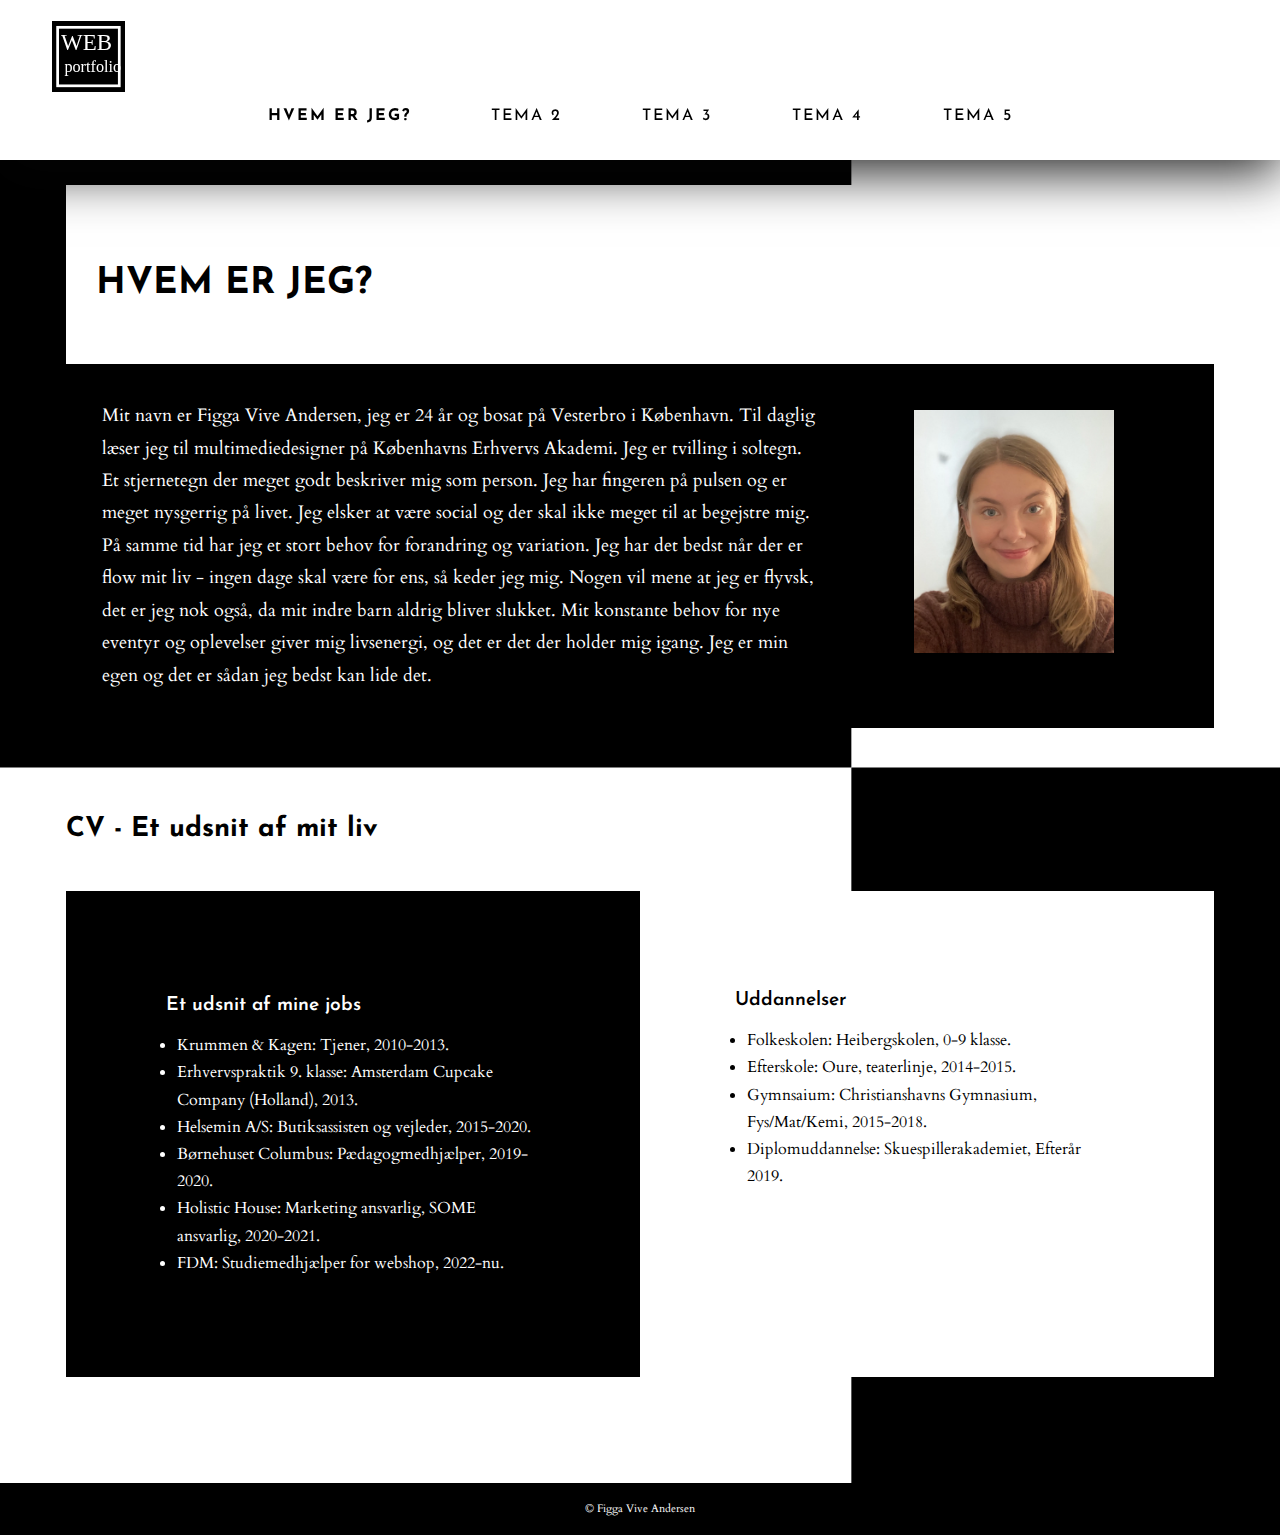
==== om.html @ 123980af "t2 side færdig og rettelser til om side" ====
<!DOCTYPE html>
<html lang="da">
  <head>
    <meta charset="UTF-8" />
    <meta http-equiv="X-UA-Compatible" content="IE=edge" />
    <meta name="viewport" content="width=device-width, initial-scale=1.0" />
    <link rel="stylesheet" href="style.css" />
    <link rel="preconnect" href="https://fonts.googleapis.com" />
    <link rel="preconnect" href="https://fonts.gstatic.com" crossorigin />
    <link href="https://fonts.googleapis.com/css2?family=Cardo:ital,wght@0,400;0,700;1,400&family=Josefin+Sans:ital,wght@0,100;0,200;0,300;0,400;0,500;0,600;0,700;1,100;1,200;1,300;1,400;1,500;1,600;1,700&display=swap" rel="stylesheet" />
    <link rel="icon" type="image/svg+xml" href="fotos/favicon.svg" />
    <title>Om mig</title>
  </head>
  <body>
    <header>
      <div class="logo">
        <a href="index.html"><img src="fotos/logo.svg" alt="" /></a>
      </div>
      <nav class="main-menu">
        <ul class="nav-links">
          <li><a href="om.html" class="current">Hvem er jeg?</a></li>
          <li><a href="t2.html">Tema 2</a></li>
          <li><a href="t3.html">Tema 3</a></li>
          <li><a href="t4.html">Tema 4</a></li>
          <li><a href="t5.html">Tema 5</a></li>
        </ul>
      </nav>
    </header>
    <main>
      <div class="border"><h1>Hvem er jeg?</h1></div>
      <div class="grid_2-1">
        <div class="col">
          <p>
            Mit navn er Figga Vive Andersen, jeg er 24 år og bosat på Vesterbro i København. Til daglig læser jeg til multimediedesigner på Københavns Erhvervs Akademi. Jeg er tvilling i soltegn. Et stjernetegn der meget godt beskriver mig som person. Jeg har fingeren på pulsen og er meget nysgerrig på livet. Jeg elsker at være social og der skal ikke meget til at begejstre mig. På samme tid har jeg et stort behov for forandring og variation. Jeg har det bedst når der er flow mit liv - ingen dage skal være for ens, så keder jeg mig. Nogen vil mene at jeg er flyvsk, det er jeg nok også, da mit indre barn aldrig bliver slukket. Mit konstante behov for nye eventyr og oplevelser giver mig livsenergi, og det er det der holder mig igang. Jeg er min egen og det er sådan jeg bedst kan lide det.
          </p>
        </div>
        <div class="selvportraet">
          <img src="fotos/selvportraet.webp" alt="Et billede af Figga Vive Andersen" />
        </div>
      </div>
      <div class="grid_1-1"><h2>CV - Et udsnit af mit liv</h2></div>
      <div class="grid_1-1">
        <div class="col1">
          <h3>Et udsnit af mine jobs</h3>
          <ul>
            <li>Krummen & Kagen: Tjener, 2010-2013.</li>
            <li>Erhvervspraktik 9. klasse: Amsterdam Cupcake Company (Holland), 2013.</li>
            <li>Helsemin A/S: Butiksassisten og vejleder, 2015-2020.</li>
            <li>Børnehuset Columbus: Pædagogmedhjælper, 2019-2020.</li>
            <li>Holistic House: Marketing ansvarlig, SOME ansvarlig, 2020-2021.</li>
            <li>FDM: Studiemedhjælper for webshop, 2022-nu.</li>
          </ul>
        </div>
        <div class="col2">
          <h3>Uddannelser</h3>
          <ul>
            <li>Folkeskolen: Heibergskolen, 0-9 klasse.</li>
            <li>Efterskole: Oure, teaterlinje, 2014-2015.</li>
            <li>Gymnsaium: Christianshavns Gymnasium, Fys/Mat/Kemi, 2015-2018.</li>
            <li>Diplomuddannelse: Skuespillerakademiet, Efterår 2019.</li>
          </ul>
        </div>
      </div>
    </main>
    <footer><p>© Figga Vive Andersen</p></footer>
    <script src="script.js"></script>
  </body>
</html>
---- style.css ----
/* GENERELT*/
* {
  all: unset;
  display: revert;
  cursor: revert;
  box-sizing: border-box;
}

img {
  max-width: 100%;
}

main {
  max-width: 1200px;
  margin: 0 auto;
  padding-inline: 1rem;
  padding: 2%;
}

body {
  min-height: 100vh;
  line-height: 1.6;
  background-image: url(fotos/test.svg);
  background-size: cover;
}

a {
  font-weight: 500;
  color: black;
  text-decoration: none;
  font-family: "Josefin Sans", sans-serif;
  letter-spacing: 2px;
  text-transform: uppercase;
  transition: all 0.3s ease 0s;
}

a:hover {
  font-weight: 900;
}

a.current {
  font-weight: 900;
}

header {
  position: sticky;
  top: 0;
  gap: 20px;
  padding: 1rem 2rem;
  background-color: white;
  box-shadow: 0 12px 50px 0 #040404e1;
}
header .logo {
  text-align: left;
  margin-left: 20px;
  margin-top: 5px;
  width: 6%;
  display: inline-block;
}

header nav ul {
  display: flex;
  flex-direction: row;
  justify-content: center;
  list-style: none;
  margin: 0;
  padding: 0;
  padding-bottom: 0.4rem;
  overflow-x: auto;
  gap: 80px;
  margin-bottom: 0.5rem;
}

footer {
  padding-block: 1rem;
  color: white;
  position: sticky;
  top: 100vh;
  background-color: black;
  margin-top: 40px;
}

footer p {
  text-align: center;
  max-width: none;
  font-family: "Cardo", serif;
  font-size: 0.7rem;
}

p {
  font-size: 18px;
  font-family: "Cardo", serif;
  color: white;
  line-height: 180%;
}
h1 {
  margin-top: 40px;
  margin-bottom: 20px;
  font-size: 2.3rem;
  font-weight: 700;
  font-family: "Josefin Sans", sans-serif;
  color: black;
  text-transform: uppercase;
}
h2 {
  margin-top: 30px;
  font-size: 1.7rem;
  font-weight: 700;
  font-family: "Josefin Sans", sans-serif;
}
h3 {
  font-size: 1.2rem;
  font-weight: 600;
  margin-bottom: 10px;
  font-family: "Josefin Sans", sans-serif;
}

/* burgermenu */

.toggle-btn {
  background: transparent;
  border: none;
  font-size: 80%;
  font-weight: 500;
  color: #edeeec;
  font-family: "Cardo", serif;
  text-transform: uppercase;
  cursor: pointer;
  letter-spacing: 3px;

  display: none;
}

@media (max-width: 600px) {
  .toggle-btn {
    display: block;
  }

  .main-menu {
    display: contents;
    text-align: right;
  }

  .main-menu .nav-links {
    display: none;
  }

  .main-menu.shown .nav-links {
    border-top: 1.5px solid #e2e5dd;
    margin-top: 5%;
    padding-top: 1rem;
    display: flex;
    flex: 1 1 100%;
    flex-flow: column;
  }
}

/* FORSIDE*/

/* OM MIG SIDE*/
.grid_2-1 {
  display: grid;
  grid-template-columns: 2fr 1fr;
  margin-bottom: 50px;
  background-color: black;
  border: black solid 36px;
}

.grid_1-1 {
  display: grid;
  grid-template-columns: 1fr 1fr;
  margin-bottom: 40px;
  margin-top: 30px;
}

.selvportraet {
  width: 200px;
  height: 95px;
}

.selvportraet img {
  margin-left: 95px;
  margin-top: 10px;
}

.col1 {
  background-color: black;
  border: solid 100px black;
}

.col1 h3 {
  color: white;
}
.col1 li {
  color: white;
}

.col2 {
  background-color: white;
  border: solid 95px white;
}

.grid_1-1 li {
  margin-left: 3%;
  line-height: 170%;
  font-family: "Cardo", serif;
}

.grid_1-1 a {
  font-family: "Cardo", serif;
}

.border {
  background-color: white;
  border: solid 30px white;
}

/* TEMA 2 SIDE*/

.t21 {
  max-width: 65ch;
  margin-right: 20px;
  background-color: white;
  border: solid 50px white;
}
.t21 p {
  color: black;
}

.t22 {
  max-width: 65ch;
  margin-right: 20px;
  background-color: black;
  border: solid 50px black;
}

.grid_1-2 {
  display: grid;
  grid-template-columns: 1fr 2fr;
  margin-top: 50px;
}

.knapweb {
  text-align: center;
  margin-bottom: 20px;
}

button {
  border: 10px solid black;
  background-color: white;
  margin-top: 20px;
  font-size: 150%;
  padding: 3%;
  cursor: pointer;
}

.knapweb a {
  font-family: "Josefin Sans", sans-serif;
  font-weight: 600;
  transition: all 0.3s ease 0s;
}

.web2 img {
  width: 92%;
  border: solid black 80px;
}

video {
  width: 94%;
  height: auto;
  aspect-ratio: 16/9;
  margin-bottom: 20px;
}
.t23 {
  margin-top: 120px;
  max-width: 40ch;
}

.t23 p {
  color: black;
}

/* TEMA 3 SIDE*/

.container {
  position: relative;
}
.container img {
  width: 50%;
}
.proto {
  position: absolute;
  top: 50%;
  left: 50%;
  transform: translate(-50%, -50%);
}
/* TEMA 4 SIDE*/
/* TEMA 5 SIDE*/
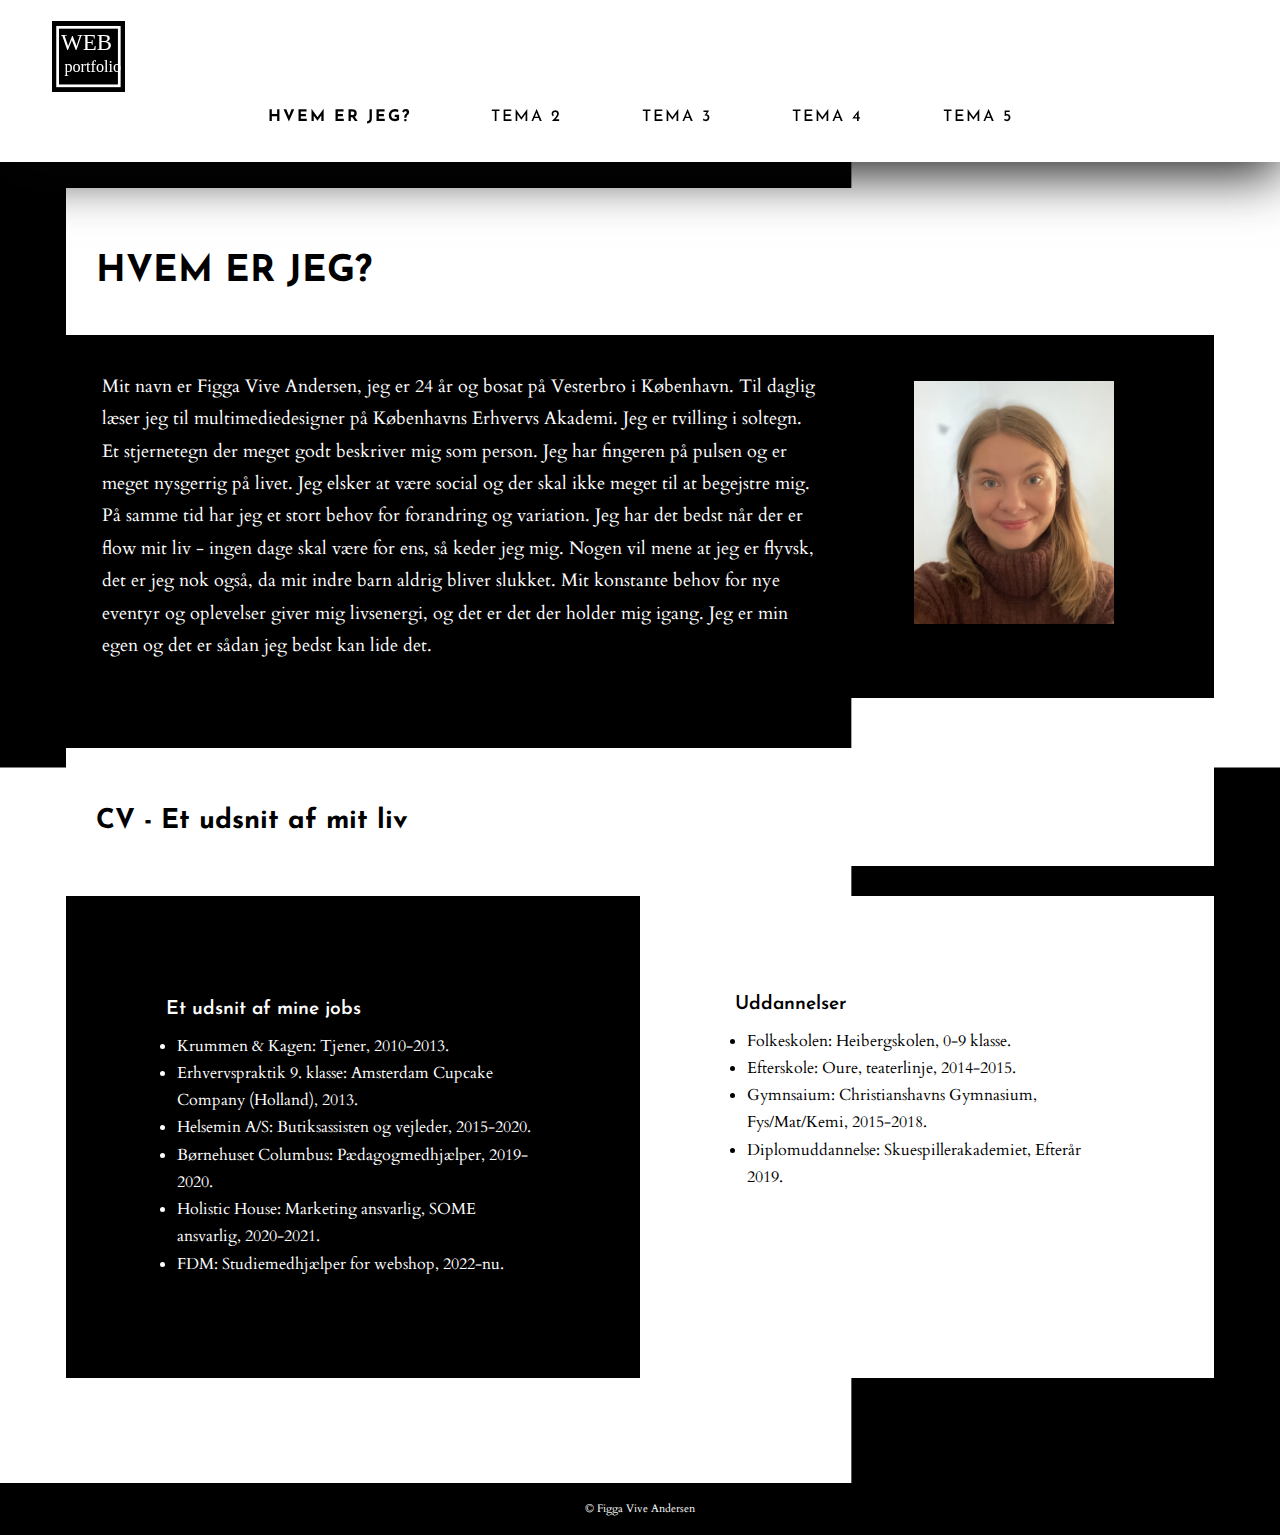
==== commit c71bd074: "tema 4 side næsten færdig" ====
--- a/om.html
+++ b/om.html
@@ -38,7 +38,7 @@
           <img src="fotos/selvportraet.webp" alt="Et billede af Figga Vive Andersen" />
         </div>
       </div>
-      <div class="grid_1-1"><h2>CV - Et udsnit af mit liv</h2></div>
+      <div class="border"><h2>CV - Et udsnit af mit liv</h2></div>
       <div class="grid_1-1">
         <div class="col1">
           <h3>Et udsnit af mine jobs</h3>
--- a/style.css
+++ b/style.css
@@ -19,9 +19,9 @@
 
 body {
   min-height: 100vh;
-  line-height: 1.6;
   background-image: url(fotos/test.svg);
   background-size: cover;
+  line-height: 170%;
 }
 
 a {
@@ -254,9 +254,8 @@
   cursor: pointer;
 }
 
-.knapweb a {
-  font-family: "Josefin Sans", sans-serif;
-  font-weight: 600;
+.knapweb a:hover {
+  font-weight: 900;
   transition: all 0.3s ease 0s;
 }
 
@@ -282,17 +281,40 @@
 
 /* TEMA 3 SIDE*/
 
-.container {
-  position: relative;
-}
-.container img {
-  width: 50%;
-}
-.proto {
-  position: absolute;
-  top: 50%;
-  left: 50%;
-  transform: translate(-50%, -50%);
-}
+.box {
+  border: 40px solid black;
+  background-color: black;
+}
+
+.grid_3 {
+  display: grid;
+  grid-template-columns: repeat(3, 1fr);
+  margin-top: 12px;
+}
+
+.grid_3 img {
+  border: solid black 30px;
+}
+
+.grid_1-1 img {
+  border: solid black 30px;
+}
+
+.border1 {
+  background-color: white;
+  border: solid 50px white;
+}
+
 /* TEMA 4 SIDE*/
+.video1 {
+  margin-top: 30px;
+  border: solid 70px black;
+  margin-bottom: 60px;
+}
+
+.hp {
+  width: 55%;
+  margin-left: 70px;
+}
+
 /* TEMA 5 SIDE*/
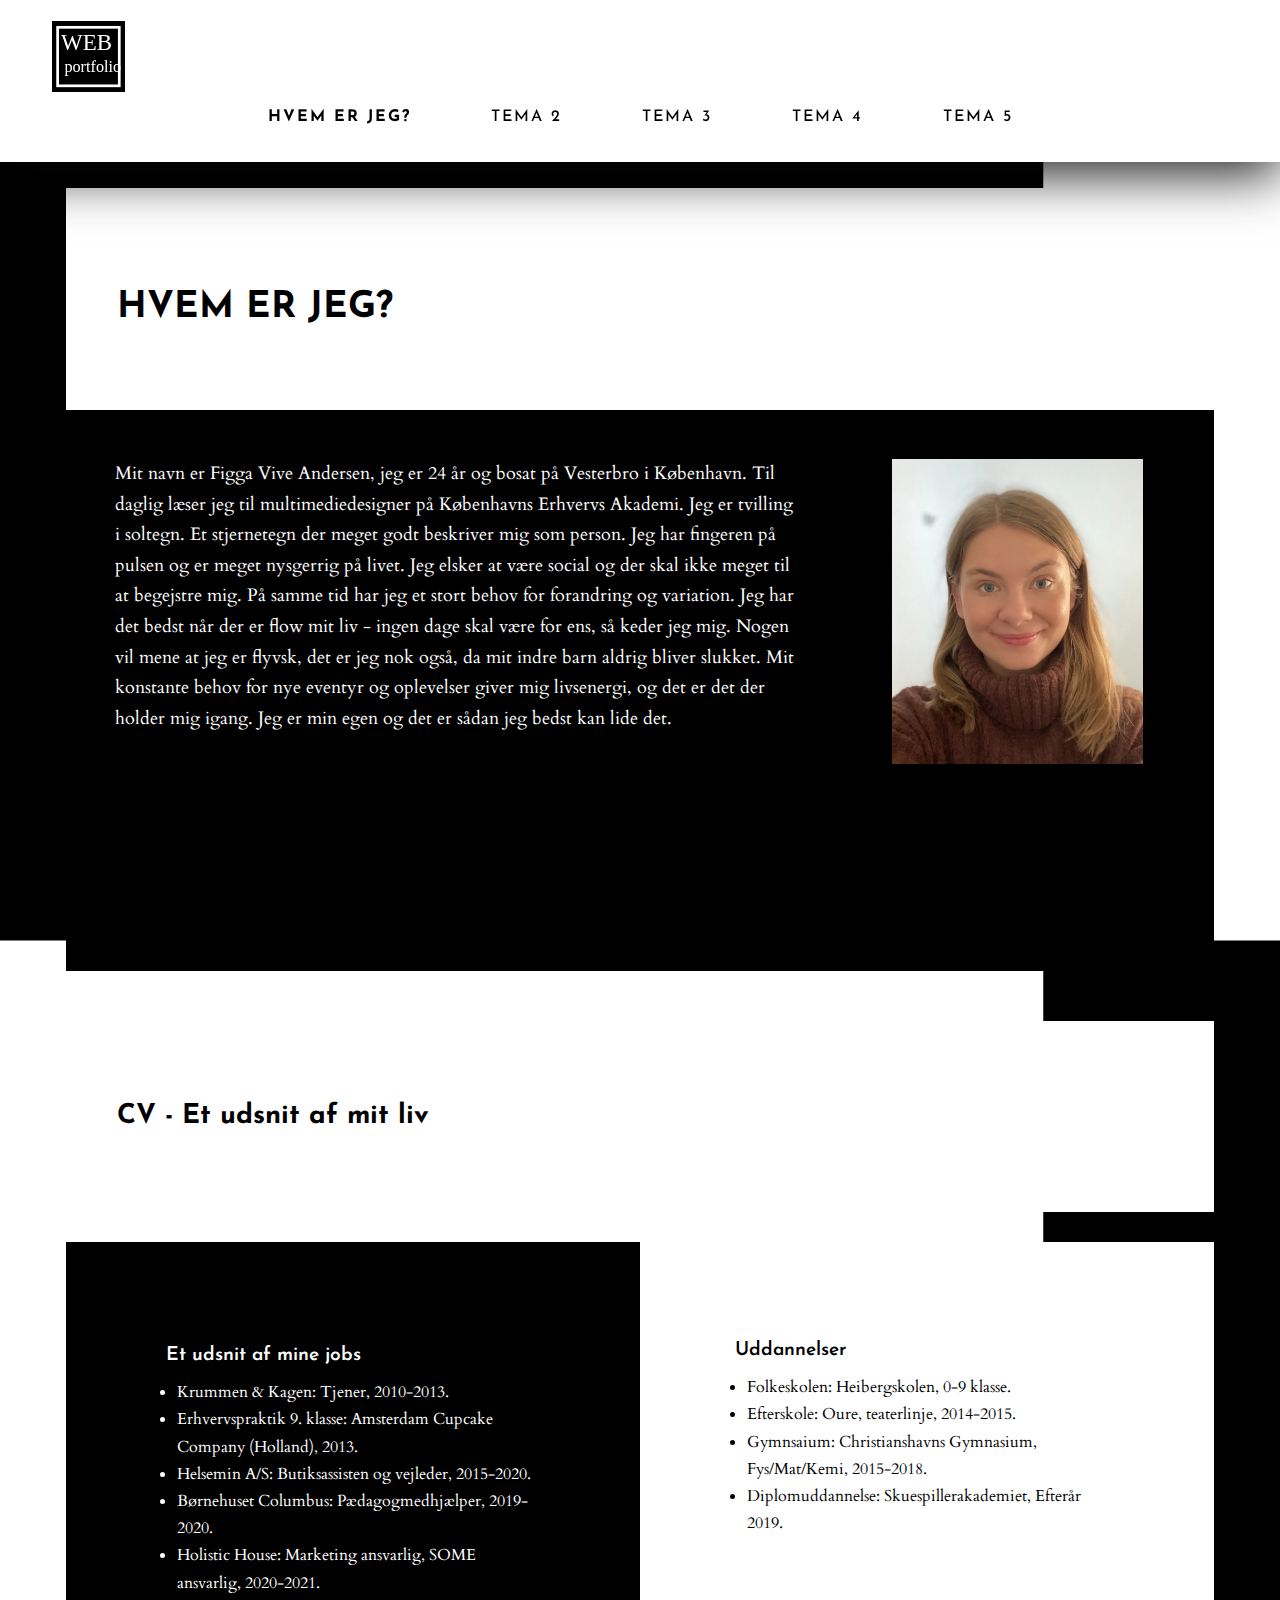
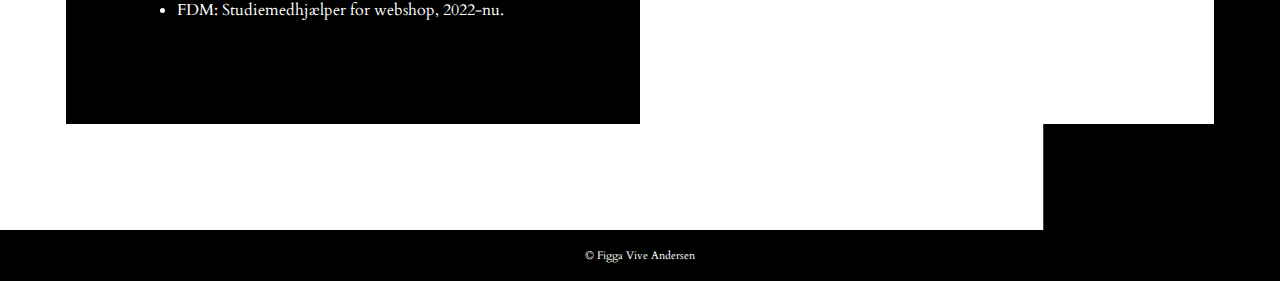
==== commit 790a6a46: "om side responsiv" ====
--- a/om.html
+++ b/om.html
@@ -29,7 +29,7 @@
     <main>
       <div class="border"><h1>Hvem er jeg?</h1></div>
       <div class="grid_2-1">
-        <div class="col">
+        <div class="box2">
           <p>
             Mit navn er Figga Vive Andersen, jeg er 24 år og bosat på Vesterbro i København. Til daglig læser jeg til multimediedesigner på Københavns Erhvervs Akademi. Jeg er tvilling i soltegn. Et stjernetegn der meget godt beskriver mig som person. Jeg har fingeren på pulsen og er meget nysgerrig på livet. Jeg elsker at være social og der skal ikke meget til at begejstre mig. På samme tid har jeg et stort behov for forandring og variation. Jeg har det bedst når der er flow mit liv - ingen dage skal være for ens, så keder jeg mig. Nogen vil mene at jeg er flyvsk, det er jeg nok også, da mit indre barn aldrig bliver slukket. Mit konstante behov for nye eventyr og oplevelser giver mig livsenergi, og det er det der holder mig igang. Jeg er min egen og det er sådan jeg bedst kan lide det.
           </p>
--- a/style.css
+++ b/style.css
@@ -91,22 +91,26 @@
   font-size: 18px;
   font-family: "Cardo", serif;
   color: white;
-  line-height: 180%;
+  line-height: 170%;
 }
 h1 {
   margin-top: 40px;
   margin-bottom: 20px;
-  font-size: 2.3rem;
+  font-size: 2rem;
   font-weight: 700;
   font-family: "Josefin Sans", sans-serif;
   color: black;
   text-transform: uppercase;
+  line-height: 160%;
+  text-align: center;
 }
 h2 {
   margin-top: 30px;
   font-size: 1.7rem;
   font-weight: 700;
   font-family: "Josefin Sans", sans-serif;
+  text-align: center;
+  margin-bottom: 30px;
 }
 h3 {
   font-size: 1.2rem;
@@ -131,56 +135,18 @@
   display: none;
 }
 
-@media (max-width: 600px) {
-  .toggle-btn {
-    display: block;
-  }
-
-  .main-menu {
-    display: contents;
-    text-align: right;
-  }
-
-  .main-menu .nav-links {
-    display: none;
-  }
-
-  .main-menu.shown .nav-links {
-    border-top: 1.5px solid #e2e5dd;
-    margin-top: 5%;
-    padding-top: 1rem;
-    display: flex;
-    flex: 1 1 100%;
-    flex-flow: column;
-  }
-}
-
-/* FORSIDE*/
+/* MEDIA*/
 
 /* OM MIG SIDE*/
-.grid_2-1 {
-  display: grid;
-  grid-template-columns: 2fr 1fr;
-  margin-bottom: 50px;
-  background-color: black;
-  border: black solid 36px;
-}
-
-.grid_1-1 {
-  display: grid;
-  grid-template-columns: 1fr 1fr;
-  margin-bottom: 40px;
-  margin-top: 30px;
-}
-
 .selvportraet {
-  width: 200px;
-  height: 95px;
+  width: 50%;
+  background-color: black;
 }
 
 .selvportraet img {
-  margin-left: 95px;
-  margin-top: 10px;
+  margin-left: 150px;
+  margin-bottom: 100px;
+  border: 40px solid black;
 }
 
 .col1 {
@@ -214,6 +180,10 @@
   background-color: white;
   border: solid 30px white;
 }
+.box2 {
+  border: 40px solid black;
+  background-color: black;
+}
 
 /* TEMA 2 SIDE*/
 
@@ -232,24 +202,20 @@
   margin-right: 20px;
   background-color: black;
   border: solid 50px black;
-}
-
-.grid_1-2 {
-  display: grid;
-  grid-template-columns: 1fr 2fr;
-  margin-top: 50px;
+  margin-bottom: 20px;
 }
 
 .knapweb {
+  margin-bottom: 20px;
+  margin-top: 20px;
   text-align: center;
-  margin-bottom: 20px;
 }
 
 button {
   border: 10px solid black;
   background-color: white;
-  margin-top: 20px;
-  font-size: 150%;
+  margin-top: 10px;
+  font-size: 120%;
   padding: 3%;
   cursor: pointer;
 }
@@ -260,19 +226,23 @@
 }
 
 .web2 img {
-  width: 92%;
-  border: solid black 80px;
+  width: 96%;
+  border: solid black 20px;
+  display: block;
+  margin-left: auto;
+  margin-right: auto;
 }
 
 video {
-  width: 94%;
+  width: 100%;
   height: auto;
   aspect-ratio: 16/9;
   margin-bottom: 20px;
 }
 .t23 {
-  margin-top: 120px;
-  max-width: 40ch;
+  margin-top: 30px;
+  margin-bottom: 20px;
+  padding-inline: 2rem;
 }
 
 .t23 p {
@@ -286,35 +256,156 @@
   background-color: black;
 }
 
-.grid_3 {
-  display: grid;
-  grid-template-columns: repeat(3, 1fr);
-  margin-top: 12px;
-}
-
-.grid_3 img {
-  border: solid black 30px;
-}
-
 .grid_1-1 img {
-  border: solid black 30px;
+  border: solid black 10px;
+  margin-top: 20px;
 }
 
 .border1 {
   background-color: white;
   border: solid 50px white;
+}
+
+.box h3 {
+  color: white;
+}
+
+.grid_3 p {
+  font-style: italic;
 }
 
 /* TEMA 4 SIDE*/
 .video1 {
   margin-top: 30px;
-  border: solid 70px black;
-  margin-bottom: 60px;
+  border: solid 20px black;
+  margin-bottom: 50px;
 }
 
 .hp {
-  width: 55%;
-  margin-left: 70px;
+  width: 30%;
+  margin-left: 130px;
 }
 
 /* TEMA 5 SIDE*/
+
+.box1 {
+  border: 40px solid white;
+  background-color: white;
+}
+.box1 p {
+  color: black;
+}
+
+.grid_3 img {
+  border: solid black 30px;
+}
+
+.grid_3 button {
+  margin-top: 140px;
+  border: 20px solid black;
+}
+
+@media (min-width: 700px) {
+  .video1 {
+    margin-top: 30px;
+    border: solid 70px black;
+    margin-bottom: 80px;
+  }
+  button {
+    border: 10px solid black;
+    background-color: white;
+    margin-top: 20px;
+    font-size: 150%;
+    padding: 3%;
+    cursor: pointer;
+  }
+  h1 {
+    font-size: 2.3rem;
+    text-align: left;
+    padding: 2%;
+  }
+  h2 {
+    text-align: left;
+    padding: 2%;
+  }
+
+  .hp {
+    width: 55%;
+    margin-left: 50px;
+  }
+  .grid_1-2 {
+    display: grid;
+    grid-template-columns: 1fr 2fr;
+    margin-top: 50px;
+  }
+  .web2 img {
+    width: 92%;
+    border: solid black 80px;
+  }
+  .knapweb {
+    text-align: center;
+    margin-bottom: 20px;
+  }
+  video {
+    width: 100%;
+    height: auto;
+    aspect-ratio: 16/9;
+    margin-bottom: 20px;
+    border: 40px solid black;
+  }
+
+  .box {
+    border: 70px solid black;
+    background-color: black;
+  }
+  .box1 {
+    border: 70px solid white;
+    background-color: white;
+  }
+  .box2 {
+    border: 20px solid black;
+    background-color: black;
+  }
+}
+@media (min-width: 800px) {
+  .grid_2-1 {
+    display: grid;
+    grid-template-columns: 2fr 1fr;
+    margin-bottom: 50px;
+    background-color: black;
+    border: black solid 29px;
+  }
+  .selvportraet {
+    width: 80%;
+    background-color: black;
+    margin-bottom: 50px;
+  }
+
+  .selvportraet img {
+    margin-left: 50px;
+    border: 20px solid black;
+  }
+}
+
+@media (min-width: 900px) {
+  .grid_3a {
+    display: grid;
+    grid-template-columns: repeat(3, 1fr);
+    margin-top: 50px;
+    margin-bottom: 50px;
+  }
+  .grid_1-1 img {
+    border: solid black 30px;
+  }
+  .grid_1-1 {
+    display: grid;
+    grid-template-columns: 1fr 1fr;
+    margin-bottom: 40px;
+    margin-top: 30px;
+  }
+  .t23 {
+    margin-top: 120px;
+    max-width: 40ch;
+    margin-left: 20px;
+  }
+}
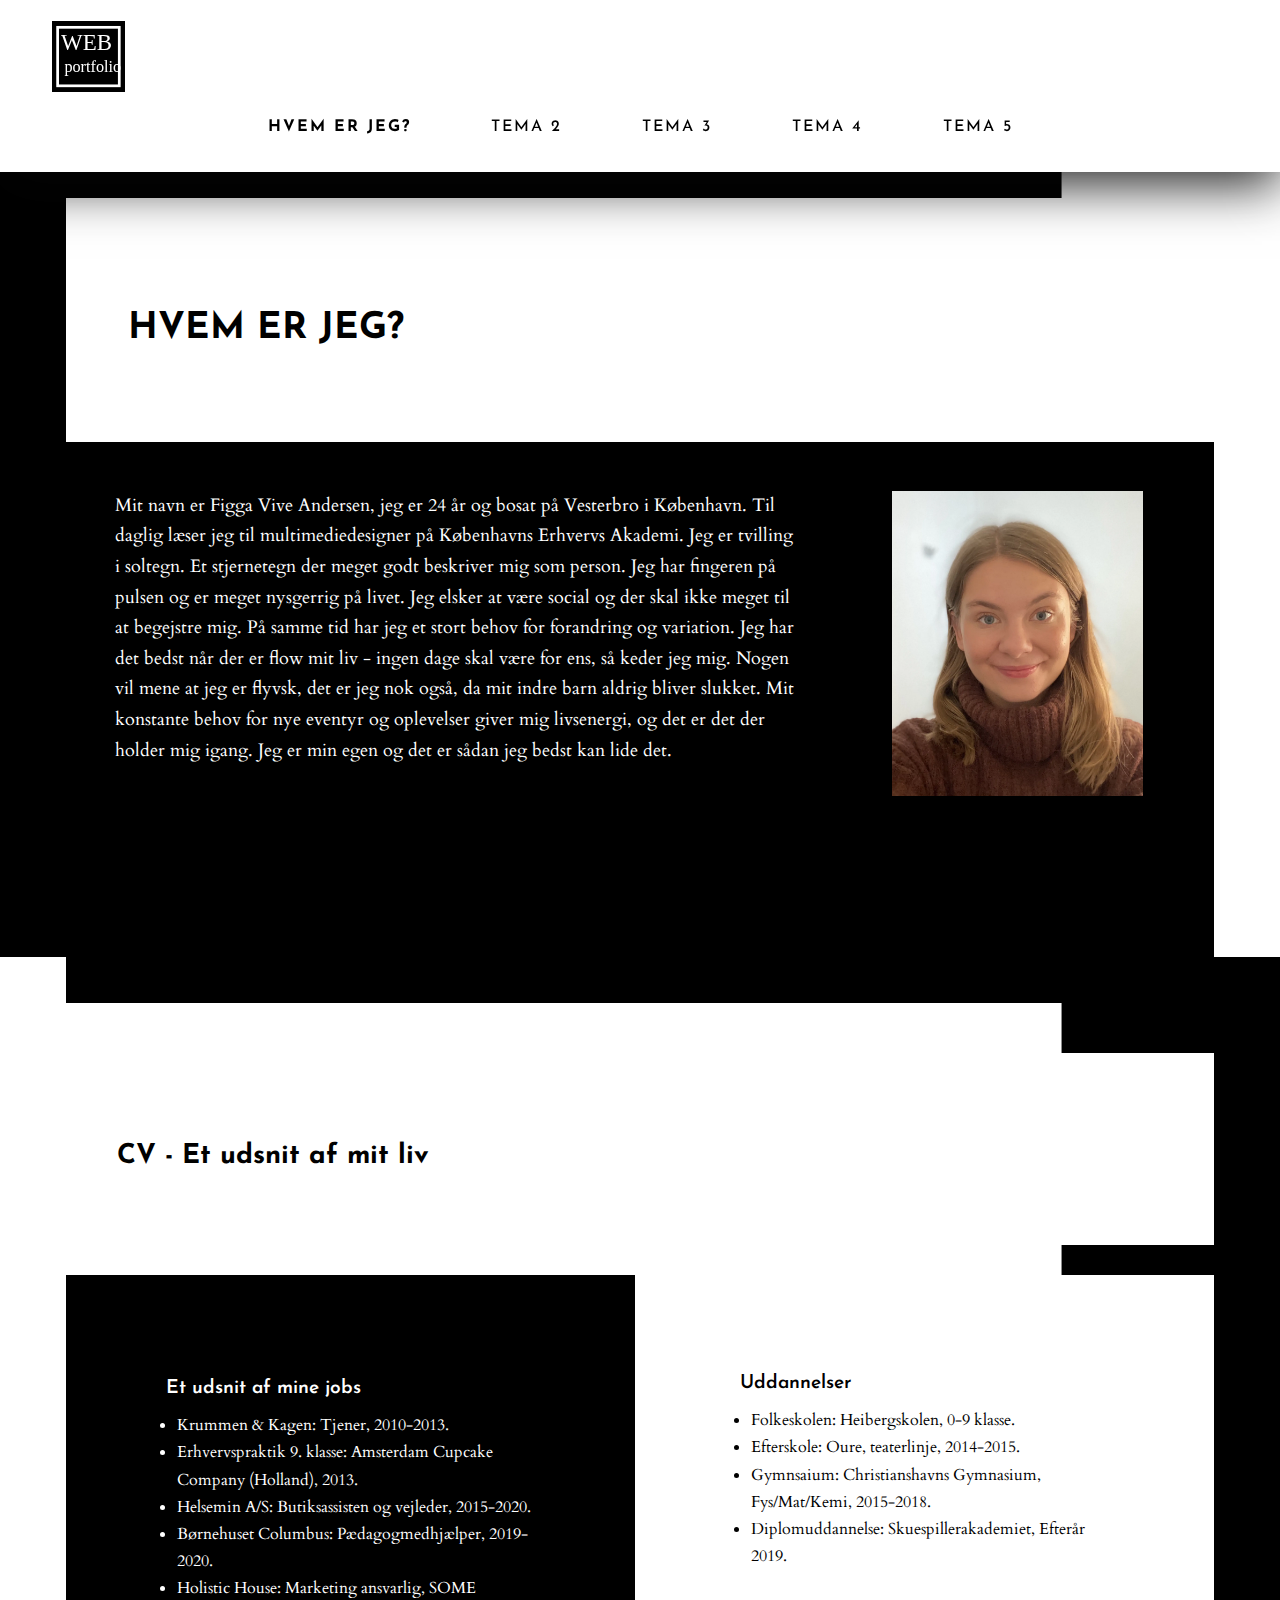
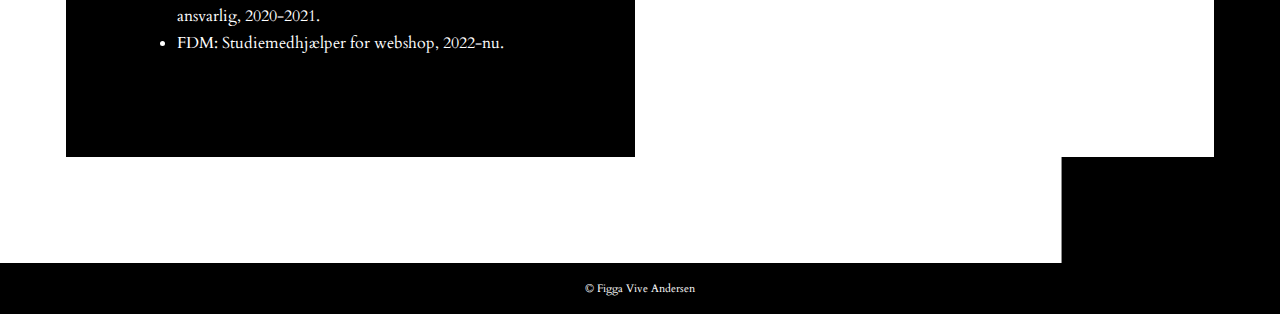
==== commit 6d169545: "header responsiv" ====
--- a/om.html
+++ b/om.html
@@ -17,6 +17,7 @@
         <a href="index.html"><img src="fotos/logo.svg" alt="" /></a>
       </div>
       <nav class="main-menu">
+        <button class="toggle-btn">Menu</button>
         <ul class="nav-links">
           <li><a href="om.html" class="current">Hvem er jeg?</a></li>
           <li><a href="t2.html">Tema 2</a></li>
--- a/style.css
+++ b/style.css
@@ -5,59 +5,44 @@
   cursor: revert;
   box-sizing: border-box;
 }
-
 img {
   max-width: 100%;
 }
-
 main {
   max-width: 1200px;
   margin: 0 auto;
   padding-inline: 1rem;
   padding: 2%;
 }
-
 body {
   min-height: 100vh;
   background-image: url(fotos/test.svg);
   background-size: cover;
   line-height: 170%;
 }
-
 a {
-  font-weight: 500;
   color: black;
   text-decoration: none;
   font-family: "Josefin Sans", sans-serif;
-  letter-spacing: 2px;
   text-transform: uppercase;
   transition: all 0.3s ease 0s;
 }
-
 a:hover {
   font-weight: 900;
 }
-
 a.current {
   font-weight: 900;
 }
-
 header {
   position: sticky;
   top: 0;
-  gap: 20px;
-  padding: 1rem 2rem;
   background-color: white;
   box-shadow: 0 12px 50px 0 #040404e1;
 }
 header .logo {
   text-align: left;
-  margin-left: 20px;
-  margin-top: 5px;
-  width: 6%;
   display: inline-block;
 }
-
 header nav ul {
   display: flex;
   flex-direction: row;
@@ -65,12 +50,8 @@
   list-style: none;
   margin: 0;
   padding: 0;
-  padding-bottom: 0.4rem;
   overflow-x: auto;
-  gap: 80px;
-  margin-bottom: 0.5rem;
-}
-
+}
 footer {
   padding-block: 1rem;
   color: white;
@@ -79,14 +60,12 @@
   background-color: black;
   margin-top: 40px;
 }
-
 footer p {
   text-align: center;
   max-width: none;
   font-family: "Cardo", serif;
   font-size: 0.7rem;
 }
-
 p {
   font-size: 18px;
   font-family: "Cardo", serif;
@@ -96,7 +75,7 @@
 h1 {
   margin-top: 40px;
   margin-bottom: 20px;
-  font-size: 2rem;
+  font-size: 1.7rem;
   font-weight: 700;
   font-family: "Josefin Sans", sans-serif;
   color: black;
@@ -105,12 +84,13 @@
   text-align: center;
 }
 h2 {
-  margin-top: 30px;
+  margin-top: 40px;
   font-size: 1.7rem;
   font-weight: 700;
   font-family: "Josefin Sans", sans-serif;
   text-align: center;
-  margin-bottom: 30px;
+  margin-bottom: 15px;
+  line-height: 160%;
 }
 h3 {
   font-size: 1.2rem;
@@ -119,8 +99,7 @@
   font-family: "Josefin Sans", sans-serif;
 }
 
-/* burgermenu */
-
+/* BURGERMENU */
 .toggle-btn {
   background: transparent;
   border: none;
@@ -135,47 +114,62 @@
   display: none;
 }
 
-/* MEDIA*/
-
-/* OM MIG SIDE*/
+@media (max-width: 650px) {
+  .toggle-btn {
+    display: block;
+  }
+
+  .main-menu {
+    display: contents;
+    text-align: right;
+  }
+
+  .main-menu .nav-links {
+    display: none;
+  }
+
+  .main-menu.shown .nav-links {
+    border-top: 1.5px solid #57643a;
+    margin-top: 5%;
+    padding-top: 1rem;
+    display: flex;
+    flex: 1 1 100%;
+    flex-flow: column;
+  }
+}
+
+/* OM MIG SIDE - 600 og under (og generelt)*/
 .selvportraet {
-  width: 50%;
-  background-color: black;
-}
-
+  width: 70%;
+  background-color: black;
+}
 .selvportraet img {
-  margin-left: 150px;
+  margin-left: 70px;
   margin-bottom: 100px;
   border: 40px solid black;
 }
-
 .col1 {
   background-color: black;
-  border: solid 100px black;
-}
-
+  border: solid 50px black;
+}
 .col1 h3 {
   color: white;
 }
 .col1 li {
   color: white;
 }
-
 .col2 {
   background-color: white;
-  border: solid 95px white;
-}
-
+  border: solid 50px white;
+}
 .grid_1-1 li {
   margin-left: 3%;
   line-height: 170%;
   font-family: "Cardo", serif;
 }
-
 .grid_1-1 a {
   font-family: "Cardo", serif;
 }
-
 .border {
   background-color: white;
   border: solid 30px white;
@@ -184,9 +178,7 @@
   border: 40px solid black;
   background-color: black;
 }
-
-/* TEMA 2 SIDE*/
-
+/* TEMA 2 SIDE - 600 og ned (og generelt)*/
 .t21 {
   max-width: 65ch;
   margin-right: 20px;
@@ -196,7 +188,6 @@
 .t21 p {
   color: black;
 }
-
 .t22 {
   max-width: 65ch;
   margin-right: 20px;
@@ -204,27 +195,67 @@
   border: solid 50px black;
   margin-bottom: 20px;
 }
-
-.knapweb {
-  margin-bottom: 20px;
-  margin-top: 20px;
+.knap {
+  cursor: pointer;
   text-align: center;
 }
-
-button {
+.knap2 {
+  cursor: pointer;
+  text-align: center;
+}
+.knap1 {
+  cursor: pointer;
+  text-align: center;
+}
+.knap button {
   border: 10px solid black;
   background-color: white;
+  padding-block: 1rem;
+  padding-inline: 2rem;
+  font-size: 150%;
+  font-family: "Josefin Sans", sans-serif;
+  line-height: 120%;
+  color: black;
+  letter-spacing: 2px;
+  text-transform: uppercase;
+  font-weight: 500;
+  margin: 30px;
+}
+.knap2 button {
+  border: 10px solid black;
+  background-color: white;
   margin-top: 10px;
+  padding: 3%;
+  cursor: pointer;
+  line-height: 170%;
+  color: black;
   font-size: 120%;
+  font-family: "Josefin Sans", sans-serif;
+  letter-spacing: 2px;
+  text-transform: uppercase;
+  font-weight: 500;
+  margin: 30px;
+}
+.knap1 button {
+  border: 10px solid white;
+  background-color: black;
+  margin-top: 10px;
   padding: 3%;
   cursor: pointer;
-}
-
-.knapweb a:hover {
+  line-height: 170%;
+  color: white;
+  font-size: 120%;
+  font-family: "Josefin Sans", sans-serif;
+  letter-spacing: 2px;
+  text-transform: uppercase;
+  font-weight: 500;
+  margin: 30px;
+}
+button:hover {
   font-weight: 900;
   transition: all 0.3s ease 0s;
-}
-
+  cursor: pointer;
+}
 .web2 img {
   width: 96%;
   border: solid black 20px;
@@ -232,7 +263,6 @@
   margin-left: auto;
   margin-right: auto;
 }
-
 video {
   width: 100%;
   height: auto;
@@ -244,50 +274,39 @@
   margin-bottom: 20px;
   padding-inline: 2rem;
 }
-
 .t23 p {
   color: black;
 }
-
-/* TEMA 3 SIDE*/
-
+/* TEMA 3 SIDE - 600 og ned (og generelt)*/
 .box {
   border: 40px solid black;
   background-color: black;
 }
-
 .grid_1-1 img {
   border: solid black 10px;
   margin-top: 20px;
 }
-
 .border1 {
   background-color: white;
   border: solid 50px white;
 }
-
 .box h3 {
   color: white;
 }
-
 .grid_3 p {
   font-style: italic;
 }
-
-/* TEMA 4 SIDE*/
+/* TEMA 4 SIDE - 600 og ned (og generelt)*/
 .video1 {
   margin-top: 30px;
   border: solid 20px black;
   margin-bottom: 50px;
 }
-
 .hp {
   width: 30%;
   margin-left: 130px;
 }
-
-/* TEMA 5 SIDE*/
-
+/* TEMA 5 SIDE - 600 og ned (og generelt)*/
 .box1 {
   border: 40px solid white;
   background-color: white;
@@ -295,14 +314,63 @@
 .box1 p {
   color: black;
 }
-
 .grid_3 img {
-  border: solid black 30px;
-}
-
+  border: solid black 50px;
+  width: 82%;
+  display: block;
+  margin-left: auto;
+  margin-right: auto;
+}
 .grid_3 button {
-  margin-top: 140px;
-  border: 20px solid black;
+  margin-top: 20px;
+}
+.grid_1-1a {
+  margin-bottom: 40px;
+}
+.grid_1-1a img {
+  width: 50%;
+  border: solid black 10px;
+  display: block;
+  margin-left: auto;
+  margin-right: auto;
+  margin-bottom: 10px;
+}
+/* MEDIA QUERIES FOR ALLE SIDE (UDEN FORSIDE)*/
+
+@media (min-width: 600px) {
+  h2 {
+    margin-top: 80px;
+  }
+  .col1 {
+    background-color: black;
+    border: solid 100px black;
+  }
+  .col2 {
+    background-color: white;
+    border: solid 95px white;
+  }
+}
+@media (min-width: 650px) {
+  header {
+    gap: 20px;
+    padding: 1rem 2rem;
+  }
+  header .logo {
+    margin-left: 5px;
+    margin-top: 5px;
+    margin-bottom: 10px;
+    width: 10%;
+  }
+  header nav ul {
+    padding-bottom: 0.4rem;
+    gap: 30px;
+    margin-bottom: 0.5rem;
+  }
+  a {
+    font-weight: 400;
+    letter-spacing: 0.5px;
+    font-size: 80%;
+  }
 }
 
 @media (min-width: 700px) {
@@ -311,24 +379,16 @@
     border: solid 70px black;
     margin-bottom: 80px;
   }
-  button {
-    border: 10px solid black;
-    background-color: white;
-    margin-top: 20px;
-    font-size: 150%;
-    padding: 3%;
-    cursor: pointer;
-  }
   h1 {
     font-size: 2.3rem;
     text-align: left;
-    padding: 2%;
+    padding: 3%;
   }
   h2 {
     text-align: left;
     padding: 2%;
-  }
-
+    margin-top: 30px;
+  }
   .hp {
     width: 55%;
     margin-left: 50px;
@@ -341,10 +401,6 @@
   .web2 img {
     width: 92%;
     border: solid black 80px;
-  }
-  .knapweb {
-    text-align: center;
-    margin-bottom: 20px;
   }
   video {
     width: 100%;
@@ -352,19 +408,40 @@
     aspect-ratio: 16/9;
     margin-bottom: 20px;
     border: 40px solid black;
-  }
-
+    margin-left: 30px;
+  }
   .box {
-    border: 70px solid black;
+    border: 50px solid black;
     background-color: black;
+    margin-bottom: 30px;
   }
   .box1 {
-    border: 70px solid white;
+    border: 60px solid white;
     background-color: white;
   }
   .box2 {
     border: 20px solid black;
     background-color: black;
+  }
+  header {
+    gap: 20px;
+    padding: 1rem 2rem;
+  }
+  header .logo {
+    margin-left: 10px;
+    margin-top: 5px;
+    margin-bottom: 10px;
+    width: 9%;
+  }
+  header nav ul {
+    padding-bottom: 0.4rem;
+    gap: 30px;
+    margin-bottom: 0.5rem;
+  }
+  a {
+    font-weight: 400;
+    letter-spacing: 0.5px;
+    font-size: 80%;
   }
 }
 @media (min-width: 800px) {
@@ -380,13 +457,30 @@
     background-color: black;
     margin-bottom: 50px;
   }
-
   .selvportraet img {
     margin-left: 50px;
     border: 20px solid black;
   }
-}
-
+  header {
+    gap: 20px;
+    padding: 1rem 2rem;
+  }
+  header .logo {
+    margin-left: 20px;
+    margin-top: 5px;
+    width: 8%;
+  }
+  header nav ul {
+    padding-bottom: 0.4rem;
+    gap: 50px;
+    margin-bottom: 0.5rem;
+  }
+  a {
+    font-weight: 400;
+    letter-spacing: 0.5px;
+    font-size: 90%;
+  }
+}
 @media (min-width: 900px) {
   .grid_3a {
     display: grid;
@@ -394,6 +488,19 @@
     margin-top: 50px;
     margin-bottom: 50px;
   }
+  .grid_3 {
+    display: grid;
+    grid-template-columns: repeat(3, 1fr);
+    margin-top: 50px;
+    margin-bottom: 50px;
+  }
+  .grid_3 img {
+    border: solid black 30px;
+    width: 100%;
+  }
+  .grid_3 button {
+    margin-top: 130px;
+  }
   .grid_1-1 img {
     border: solid black 30px;
   }
@@ -402,10 +509,83 @@
     grid-template-columns: 1fr 1fr;
     margin-bottom: 40px;
     margin-top: 30px;
+    gap: 10px;
+  }
+  .grid_1-1a {
+    display: grid;
+    grid-template-columns: 1fr 1fr;
+    margin-top: 10px;
+    margin-bottom: 20px;
+    gap: 10px;
+  }
+  .grid_1-1a img {
+    border: solid black 10px;
+    width: 100%;
   }
   .t23 {
     margin-top: 120px;
     max-width: 40ch;
     margin-left: 20px;
   }
-}
+  .video1 {
+    margin-top: 100px;
+  }
+  .knap2 button {
+    border: 10px solid white;
+    background-color: black;
+    font-size: 160%;
+    color: white;
+  }
+  .knap1 button {
+    font-size: 160%;
+  }
+  .knap button {
+    font-size: 160%;
+  }
+  header {
+    gap: 20px;
+    padding: 1rem 2rem;
+  }
+  header .logo {
+    margin-left: 20px;
+    margin-top: 5px;
+    width: 8%;
+  }
+  header nav ul {
+    padding-bottom: 0.4rem;
+    gap: 50px;
+    margin-bottom: 0.5rem;
+  }
+  a {
+    font-weight: 400;
+    letter-spacing: 0.5px;
+    font-size: 100%;
+  }
+}
+
+@media (min-width: 1050px) {
+  header {
+    gap: 20px;
+    padding: 1rem 2rem;
+    background-color: white;
+    box-shadow: 0 12px 50px 0 #040404e1;
+  }
+  header .logo {
+    text-align: left;
+    margin-left: 20px;
+    margin-top: 5px;
+    width: 6%;
+    display: inline-block;
+  }
+  header nav ul {
+    justify-content: center;
+    padding-bottom: 0.4rem;
+    overflow-x: auto;
+    gap: 80px;
+    margin-bottom: 0.5rem;
+  }
+  a {
+    font-weight: 500;
+    letter-spacing: 2px;
+  }
+}
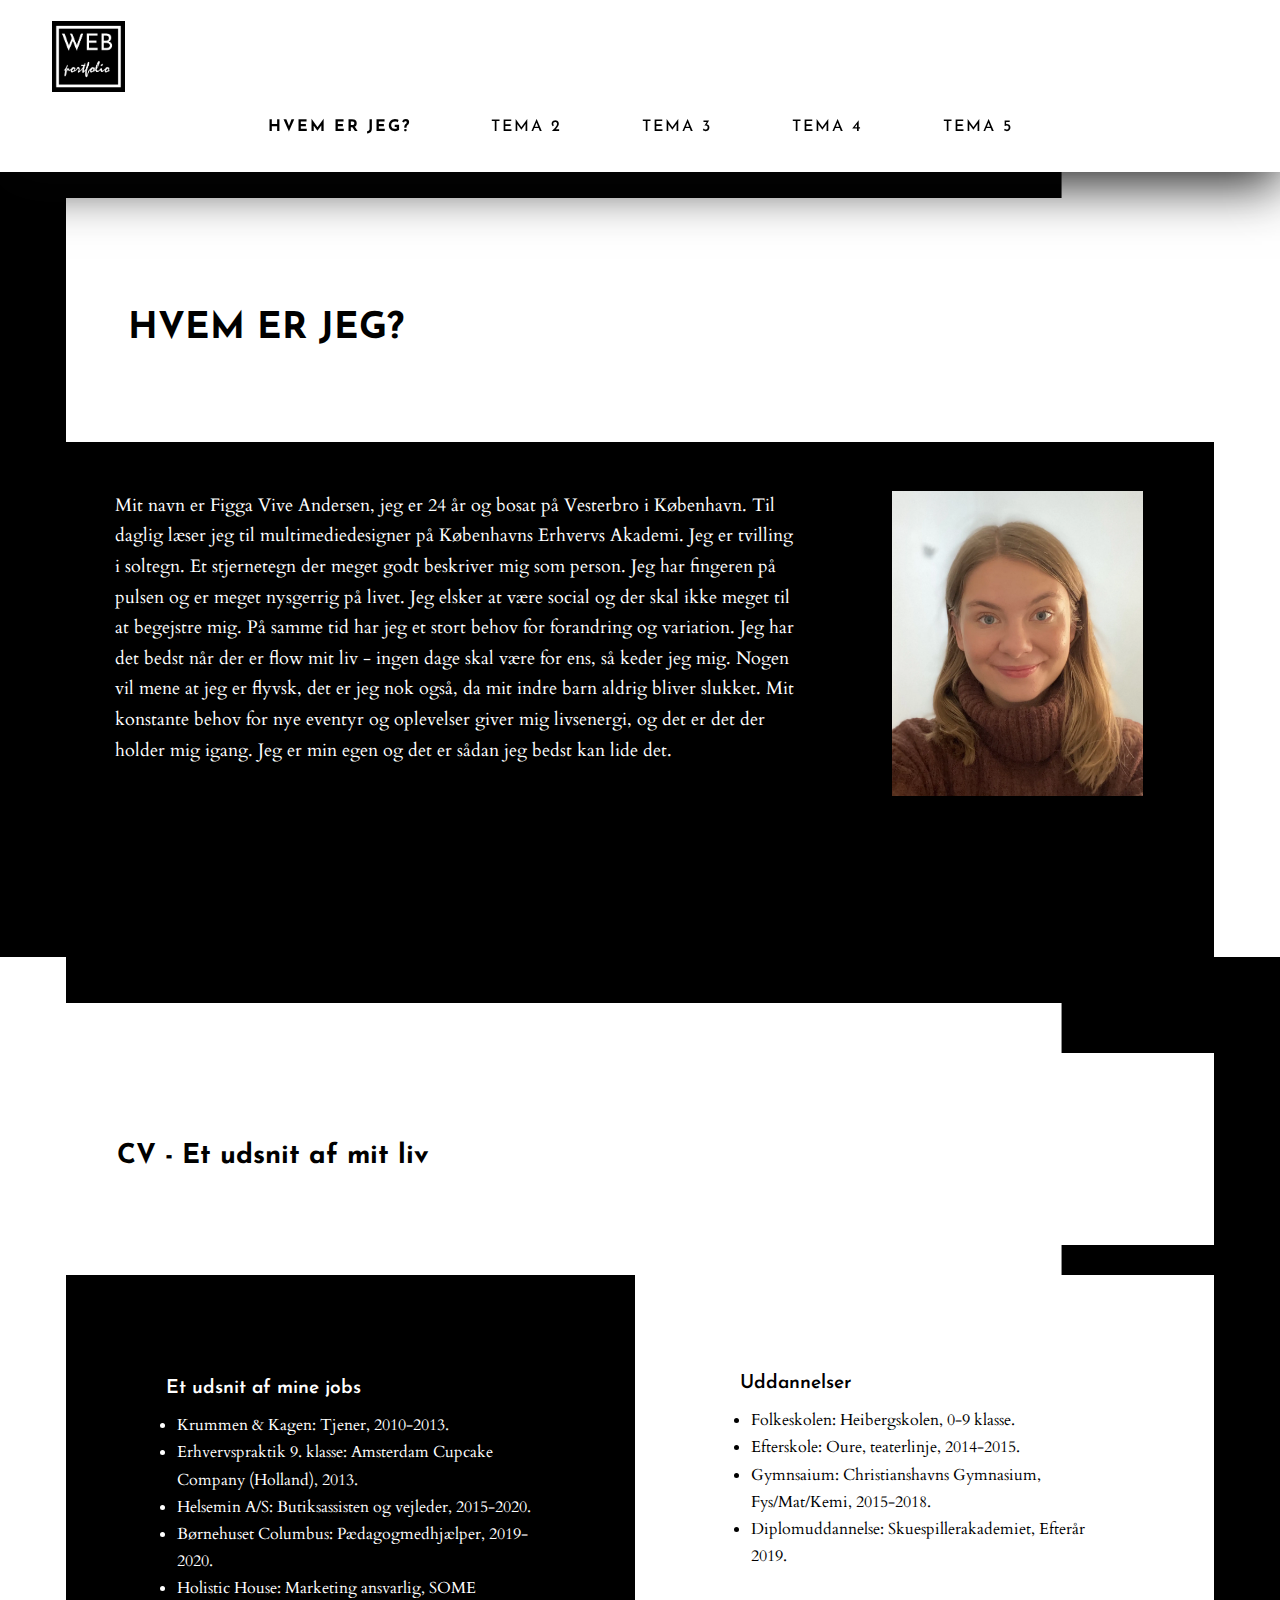
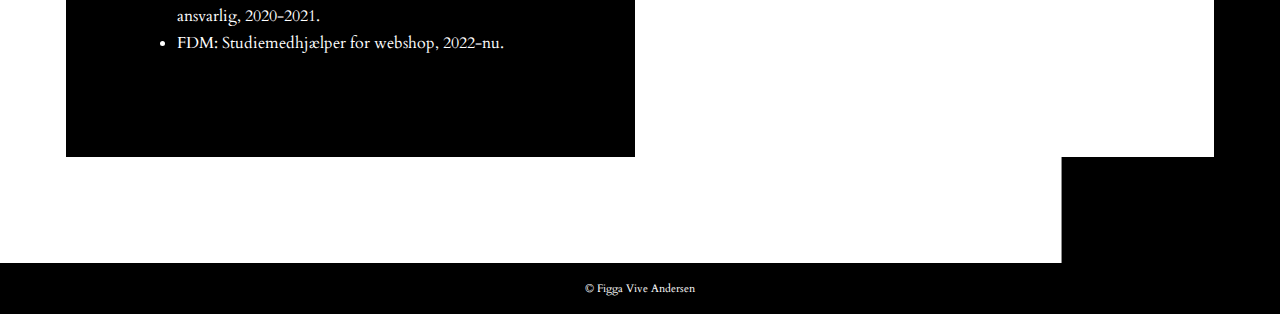
==== commit 2fc3fdfa: "logo fra svg tilwebp så font kom med" ====
--- a/om.html
+++ b/om.html
@@ -14,10 +14,14 @@
   <body>
     <header>
       <div class="logo">
-        <a href="index.html"><img src="fotos/logo.svg" alt="" /></a>
+        <a href="index.html"><img src="fotos/logo.webp" alt="" /></a>
       </div>
       <nav class="main-menu">
-        <button class="toggle-btn">Menu</button>
+        <button class="toggle-btn" onclick="myFunction(this)">
+          <div class="bar1"></div>
+          <div class="bar2"></div>
+          <div class="bar3"></div>
+        </button>
         <ul class="nav-links">
           <li><a href="om.html" class="current">Hvem er jeg?</a></li>
           <li><a href="t2.html">Tema 2</a></li>
--- a/style.css
+++ b/style.css
@@ -99,19 +99,33 @@
   font-family: "Josefin Sans", sans-serif;
 }
 
-/* BURGERMENU */
+/* BURGERMENU - jeg har lavet en blanding af det vi har lært på skolen og så har jeg taget dette fraW# school for at få det til at se ud somjeg gerne ville:https://www.w3schools.com/howto/tryit.asp?filename=tryhow_css_menu_icon_js */
 .toggle-btn {
   background: transparent;
   border: none;
-  font-size: 80%;
-  font-weight: 500;
-  color: #edeeec;
-  font-family: "Cardo", serif;
-  text-transform: uppercase;
   cursor: pointer;
-  letter-spacing: 3px;
-
   display: none;
+}
+.bar1,
+.bar2,
+.bar3 {
+  width: 35px;
+  height: 5px;
+  background-color: #333;
+  margin: 6px 0;
+  transition: 0.4s;
+}
+.change .bar1 {
+  -webkit-transform: rotate(-45deg) translate(-9px, 6px);
+  transform: rotate(-45deg) translate(-9px, 6px);
+}
+.change .bar2 {
+  opacity: 0;
+}
+
+.change .bar3 {
+  -webkit-transform: rotate(45deg) translate(-8px, -8px);
+  transform: rotate(45deg) translate(-8px, -8px);
 }
 
 @media (max-width: 650px) {
@@ -126,15 +140,28 @@
 
   .main-menu .nav-links {
     display: none;
+    gap: 1rem;
   }
 
   .main-menu.shown .nav-links {
-    border-top: 1.5px solid #57643a;
-    margin-top: 5%;
+    border-top: 3px solid black;
+    margin-top: 10px;
     padding-top: 1rem;
     display: flex;
     flex: 1 1 100%;
     flex-flow: column;
+  }
+  header {
+    padding: 1rem 2rem;
+    display: flex;
+    justify-content: space-between;
+    flex-wrap: wrap;
+  }
+  header .logo {
+    margin-left: 5px;
+    margin-top: 15px;
+    margin-bottom: 10px;
+    width: 15%;
   }
 }
 
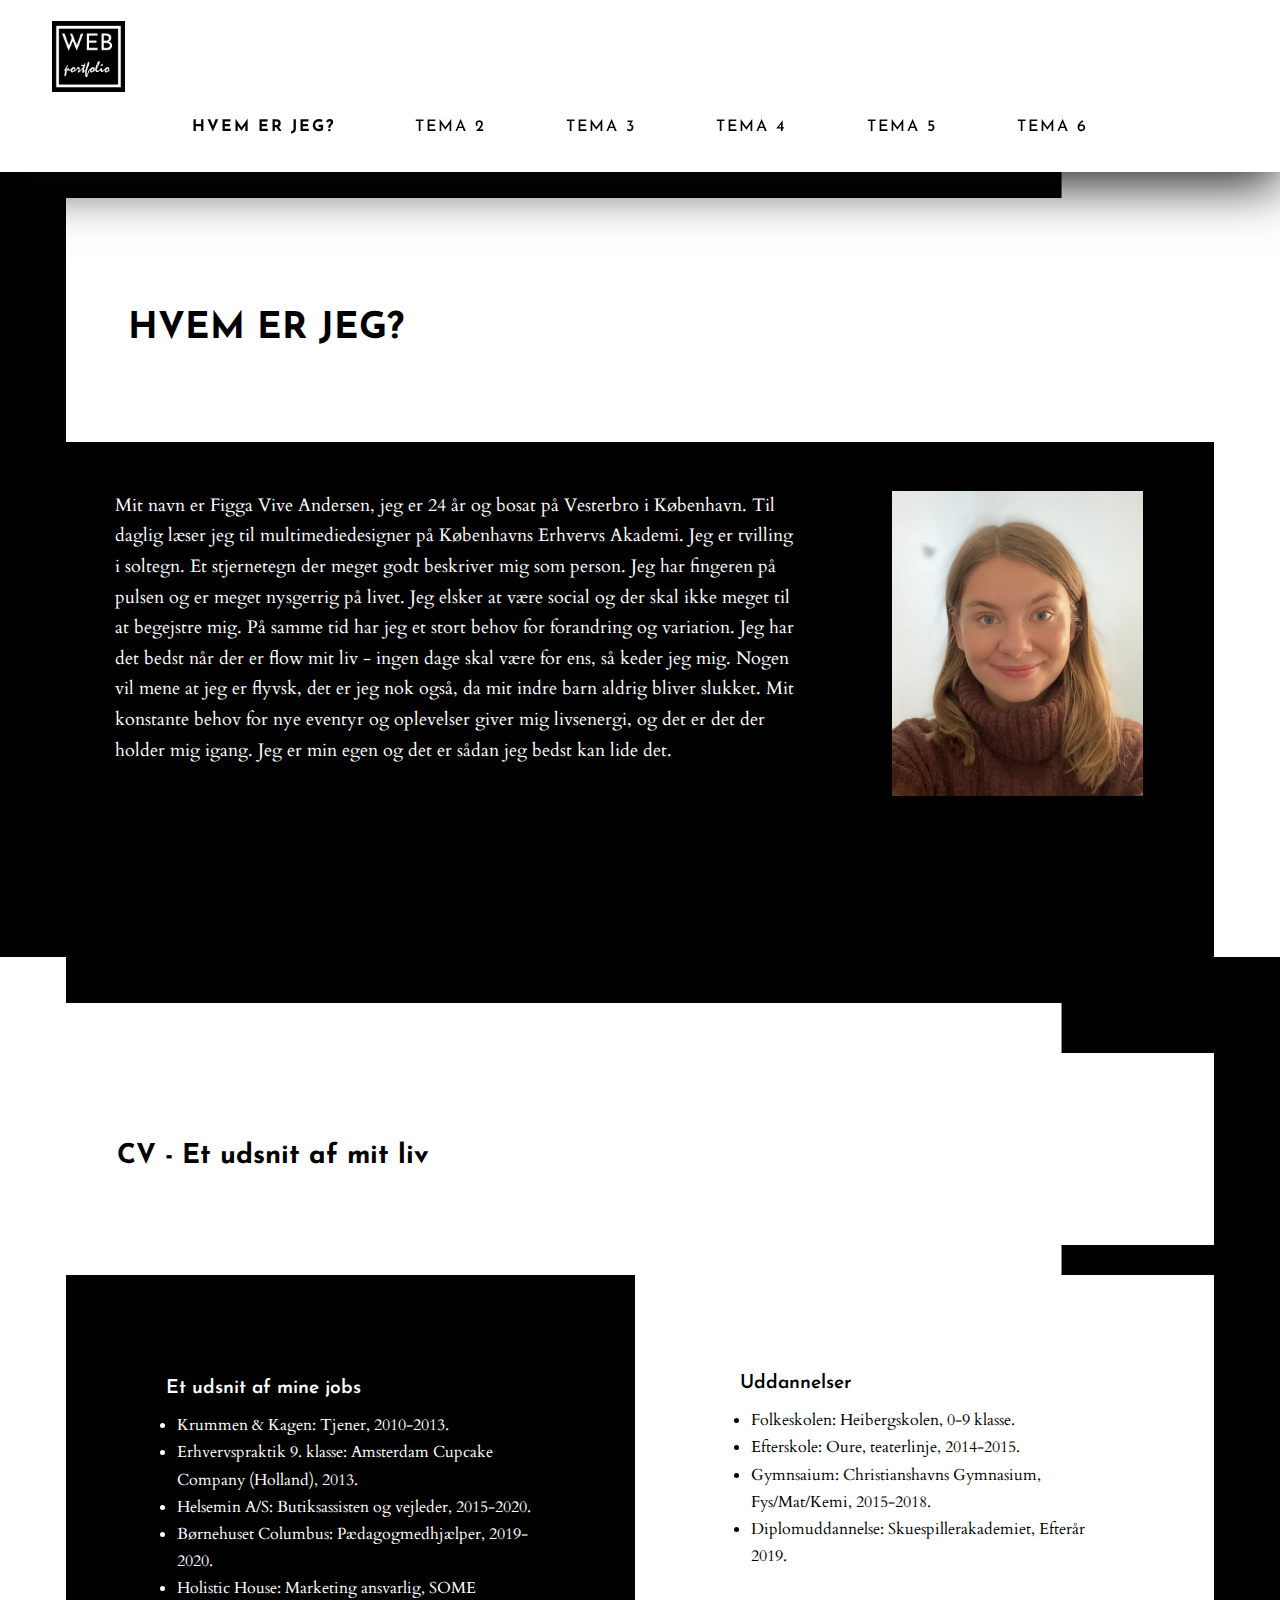
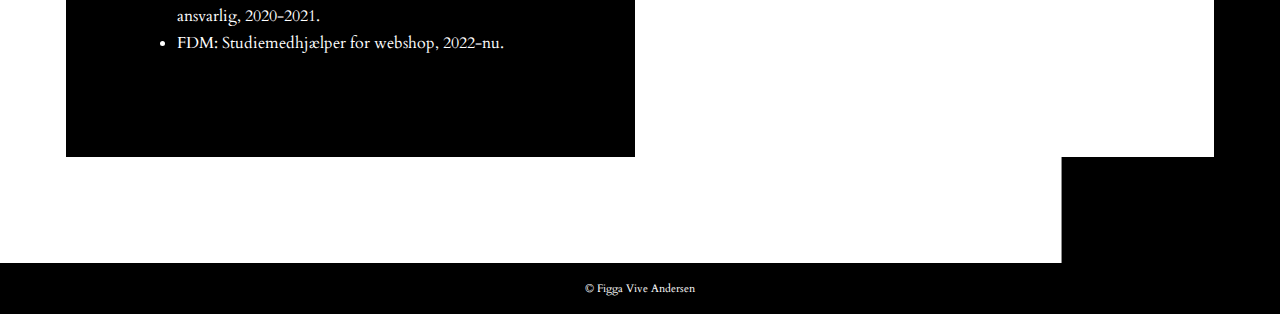
==== commit 68c482bd: "tema 6 side indhold" ====
--- a/om.html
+++ b/om.html
@@ -17,17 +17,18 @@
         <a href="index.html"><img src="fotos/logo.webp" alt="" /></a>
       </div>
       <nav class="main-menu">
-        <button class="toggle-btn" onclick="myFunction(this)">
+        <div class="toggle-btn" onclick="myFunction(this)">
           <div class="bar1"></div>
           <div class="bar2"></div>
           <div class="bar3"></div>
-        </button>
+        </div>
         <ul class="nav-links">
           <li><a href="om.html" class="current">Hvem er jeg?</a></li>
           <li><a href="t2.html">Tema 2</a></li>
           <li><a href="t3.html">Tema 3</a></li>
           <li><a href="t4.html">Tema 4</a></li>
           <li><a href="t5.html">Tema 5</a></li>
+          <li><a href="t6.html">Tema 6</a></li>
         </ul>
       </nav>
     </header>
--- a/style.css
+++ b/style.css
@@ -105,6 +105,7 @@
   border: none;
   cursor: pointer;
   display: none;
+  margin-top: 20px;
 }
 .bar1,
 .bar2,
@@ -239,7 +240,7 @@
   background-color: white;
   padding-block: 1rem;
   padding-inline: 2rem;
-  font-size: 150%;
+  font-size: 110%;
   font-family: "Josefin Sans", sans-serif;
   line-height: 120%;
   color: black;
@@ -256,7 +257,7 @@
   cursor: pointer;
   line-height: 170%;
   color: black;
-  font-size: 120%;
+  font-size: 110%;
   font-family: "Josefin Sans", sans-serif;
   letter-spacing: 2px;
   text-transform: uppercase;
@@ -271,7 +272,7 @@
   cursor: pointer;
   line-height: 170%;
   color: white;
-  font-size: 120%;
+  font-size: 110%;
   font-family: "Josefin Sans", sans-serif;
   letter-spacing: 2px;
   text-transform: uppercase;
